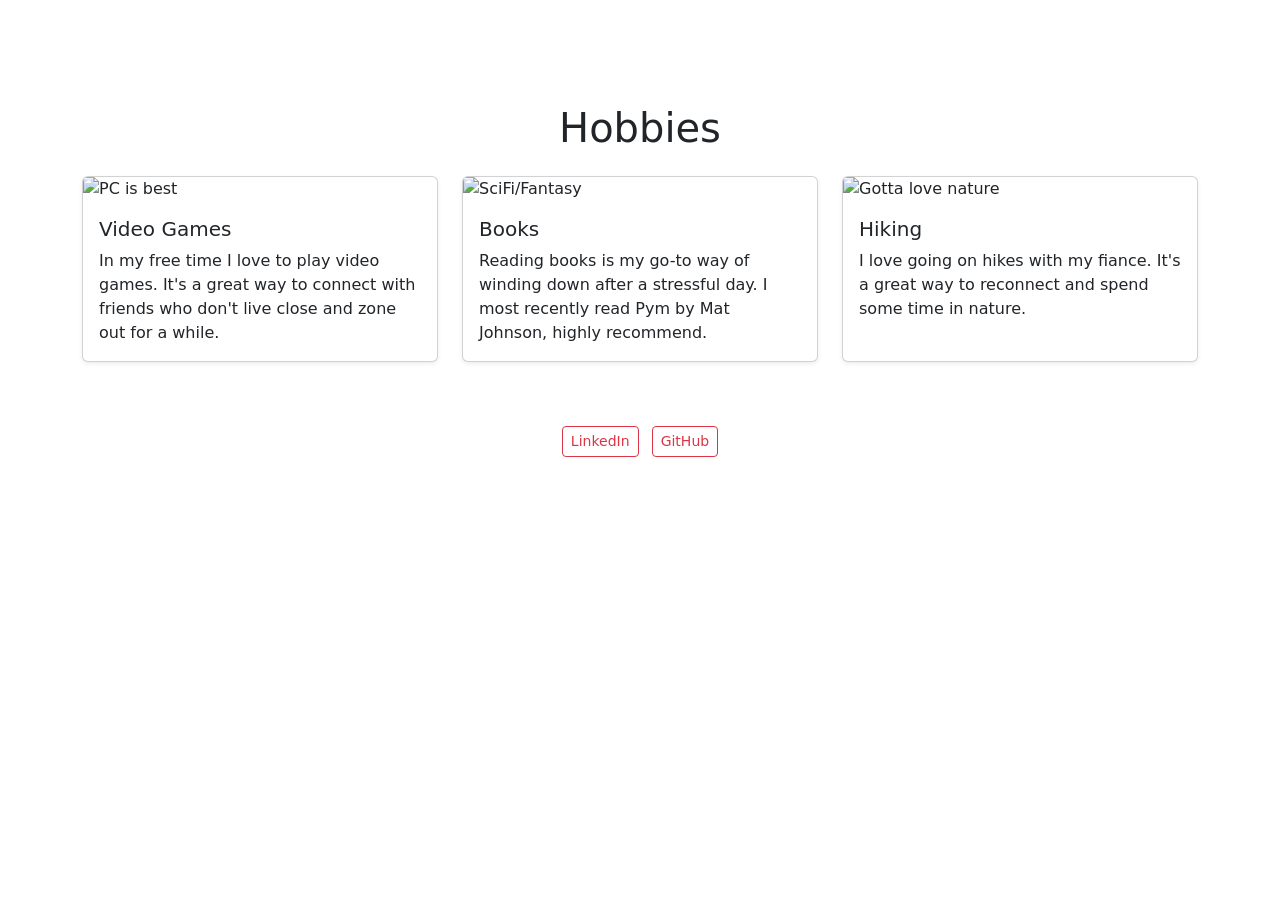
==== hobbies.html @ fd3a74a4 "Add files via upload" ====
<!DOCTYPE html>
<html lang="en">
<head>
<meta charset="UTF-8">
<meta name="viewport" content="width=device-width, initial-scale=1.0">
<title>Hobbies - Josh Stanley</title>
<link href="https://cdn.jsdelivr.net/npm/bootstrap@5.3.3/dist/css/bootstrap.min.css" rel="stylesheet">
<link rel="stylesheet" href="../resources/css/style.css">
</head>
<body>

<nav class="navbar navbar-expand-md navbar-dark site-navbar">
  <div class="container">
    <a class="navbar-brand" href="index.html">Josh Stanley</a>
    <button class="navbar-toggler" type="button" data-bs-toggle="collapse" data-bs-target="#mainNav" aria-controls="mainNav" aria-expanded="false" aria-label="Toggle navigation">
      <span class="navbar-toggler-icon"></span>
    </button>
    <div class="collapse navbar-collapse" id="mainNav">
      <ul class="navbar-nav ms-auto">
        <li class="nav-item"><a class="nav-link" href="index.html">Home</a></li>
        <li class="nav-item"><a class="nav-link active" aria-current="page" href="hobbies.html">Hobbies</a></li>
        <li class="nav-item"><a class="nav-link" href="projects.html">Projects</a></li>
        <li class="nav-item"><a class="nav-link" href="resume.html">Resume</a></li>
      </ul>
    </div>
  </div>
</nav>

<main class="container py-5">
  <h1 class="mb-4 text-center">Hobbies</h1>

  <!-- responsive grid: 3 columns on desktop, stacked on mobile -->
  <div class="row row-cols-1 row-cols-md-3 g-4">

    <div class="col">
      <div class="card h-100 shadow-sm">
        <img src="../resources/img/video-games.jpeg" class="card-img-top" alt="PC is best">
        <div class="card-body">
          <h5 class="card-title">Video Games</h5>
          <p class="card-text">In my free time I love to play video games. It's a great way to connect with friends who don't live close and zone out for a while.</p>
        </div>
      </div>
    </div>

    <div class="col">
      <div class="card h-100 shadow-sm">
        <img src="../resources/img/reading.jpeg" class="card-img-top" alt="SciFi/Fantasy">
        <div class="card-body">
          <h5 class="card-title">Books</h5>
          <p class="card-text">Reading books is my go-to way of winding down after a stressful day. I most recently read Pym by Mat Johnson, highly recommend.</p>
        </div>
      </div>
    </div>

    <div class="col">
      <div class="card h-100 shadow-sm">
        <img src="../resources/img/hiking.jpeg" class="card-img-top" alt="Gotta love nature">
        <div class="card-body">
          <h5 class="card-title">Hiking</h5>
          <p class="card-text">I love going on hikes with my fiance. It's a great way to reconnect and spend some time in nature.</p>
        </div>
      </div>
    </div>

  </div>
</main>

<footer class="site-footer text-center py-3">
  <a href="https://www.linkedin.com/in/josh-stanley/" class="btn btn-outline-danger btn-sm mx-1">LinkedIn</a>
  <a href="https://github.com/Epion42" class="btn btn-outline-danger btn-sm mx-1">GitHub</a>
</footer>

<script src="https://cdn.jsdelivr.net/npm/bootstrap@5.3.3/dist/js/bootstrap.bundle.min.js"></script>
</body>
</html>
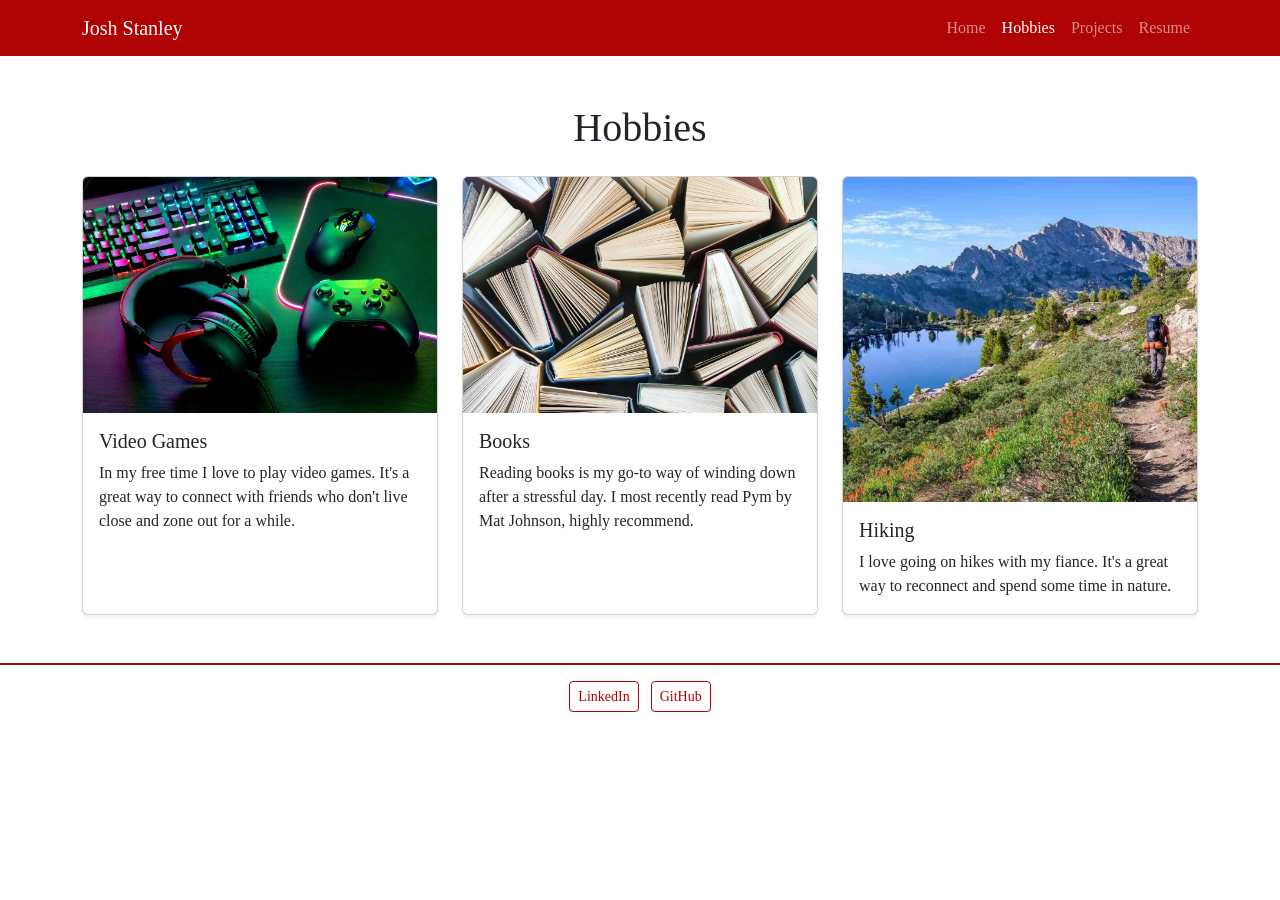
==== commit c5f394c3: "Fix broken resource paths after flattening views/ into repo root CSS and images referenced ../resour" ====
--- a/hobbies.html
+++ b/hobbies.html
@@ -5,7 +5,7 @@
 <meta name="viewport" content="width=device-width, initial-scale=1.0">
 <title>Hobbies - Josh Stanley</title>
 <link href="https://cdn.jsdelivr.net/npm/bootstrap@5.3.3/dist/css/bootstrap.min.css" rel="stylesheet">
-<link rel="stylesheet" href="../resources/css/style.css">
+<link rel="stylesheet" href="resources/css/style.css">
 </head>
 <body>
 
@@ -34,7 +34,7 @@
 
     <div class="col">
       <div class="card h-100 shadow-sm">
-        <img src="../resources/img/video-games.jpeg" class="card-img-top" alt="PC is best">
+        <img src="resources/img/video-games.jpeg" class="card-img-top" alt="PC is best">
         <div class="card-body">
           <h5 class="card-title">Video Games</h5>
           <p class="card-text">In my free time I love to play video games. It's a great way to connect with friends who don't live close and zone out for a while.</p>
@@ -44,7 +44,7 @@
 
     <div class="col">
       <div class="card h-100 shadow-sm">
-        <img src="../resources/img/reading.jpeg" class="card-img-top" alt="SciFi/Fantasy">
+        <img src="resources/img/reading.jpeg" class="card-img-top" alt="SciFi/Fantasy">
         <div class="card-body">
           <h5 class="card-title">Books</h5>
           <p class="card-text">Reading books is my go-to way of winding down after a stressful day. I most recently read Pym by Mat Johnson, highly recommend.</p>
@@ -54,7 +54,7 @@
 
     <div class="col">
       <div class="card h-100 shadow-sm">
-        <img src="../resources/img/hiking.jpeg" class="card-img-top" alt="Gotta love nature">
+        <img src="resources/img/hiking.jpeg" class="card-img-top" alt="Gotta love nature">
         <div class="card-body">
           <h5 class="card-title">Hiking</h5>
           <p class="card-text">I love going on hikes with my fiance. It's a great way to reconnect and spend some time in nature.</p>
--- a/resources/css/style.css
+++ b/resources/css/style.css
@@ -0,0 +1,90 @@
+:root {
+  --brand: #af0202;
+  --brand-dark: #8a0202;
+}
+
+body {
+  font-family: Georgia, "Times New Roman", serif;
+}
+
+/* Bootstrap navbar, retinted to the site's brand red */
+.site-navbar {
+  background-color: var(--brand);
+}
+
+/* retint Bootstrap's danger/red components to the exact brand color */
+.btn-danger,
+.badge.bg-danger {
+  background-color: var(--brand);
+  border-color: var(--brand);
+}
+
+.btn-danger:hover,
+.btn-danger:focus {
+  background-color: var(--brand-dark);
+  border-color: var(--brand-dark);
+}
+
+.btn-outline-danger {
+  color: var(--brand);
+  border-color: var(--brand);
+}
+
+.btn-outline-danger:hover {
+  background-color: var(--brand);
+  border-color: var(--brand);
+}
+
+.accordion-button:not(.collapsed) {
+  background-color: var(--brand);
+  color: #fff;
+}
+
+.accordion-button:not(.collapsed)::after {
+  filter: brightness(0) invert(1);
+}
+
+.site-footer {
+  border-top: 2px solid var(--brand);
+}
+
+/* resume layout */
+.resume-body h3 {
+  margin: 1.5rem 0 0.5rem;
+  padding-bottom: 0.25rem;
+  border-bottom: 2px solid var(--brand);
+  font-size: 1.1rem;
+  text-transform: uppercase;
+  letter-spacing: 0.05em;
+}
+
+.resume-entry {
+  margin-bottom: 1.25rem;
+}
+
+.resume-entry-head {
+  display: flex;
+  justify-content: space-between;
+  align-items: baseline;
+  font-weight: bold;
+}
+
+.resume-dates {
+  font-weight: normal;
+  font-style: italic;
+  white-space: nowrap;
+}
+
+.resume-company {
+  font-style: italic;
+  margin-bottom: 0.35rem;
+}
+
+.resume-body ul {
+  margin: 0.35rem 0 0;
+  padding-left: 1.25rem;
+}
+
+.resume-body li {
+  margin-bottom: 0.35rem;
+}
